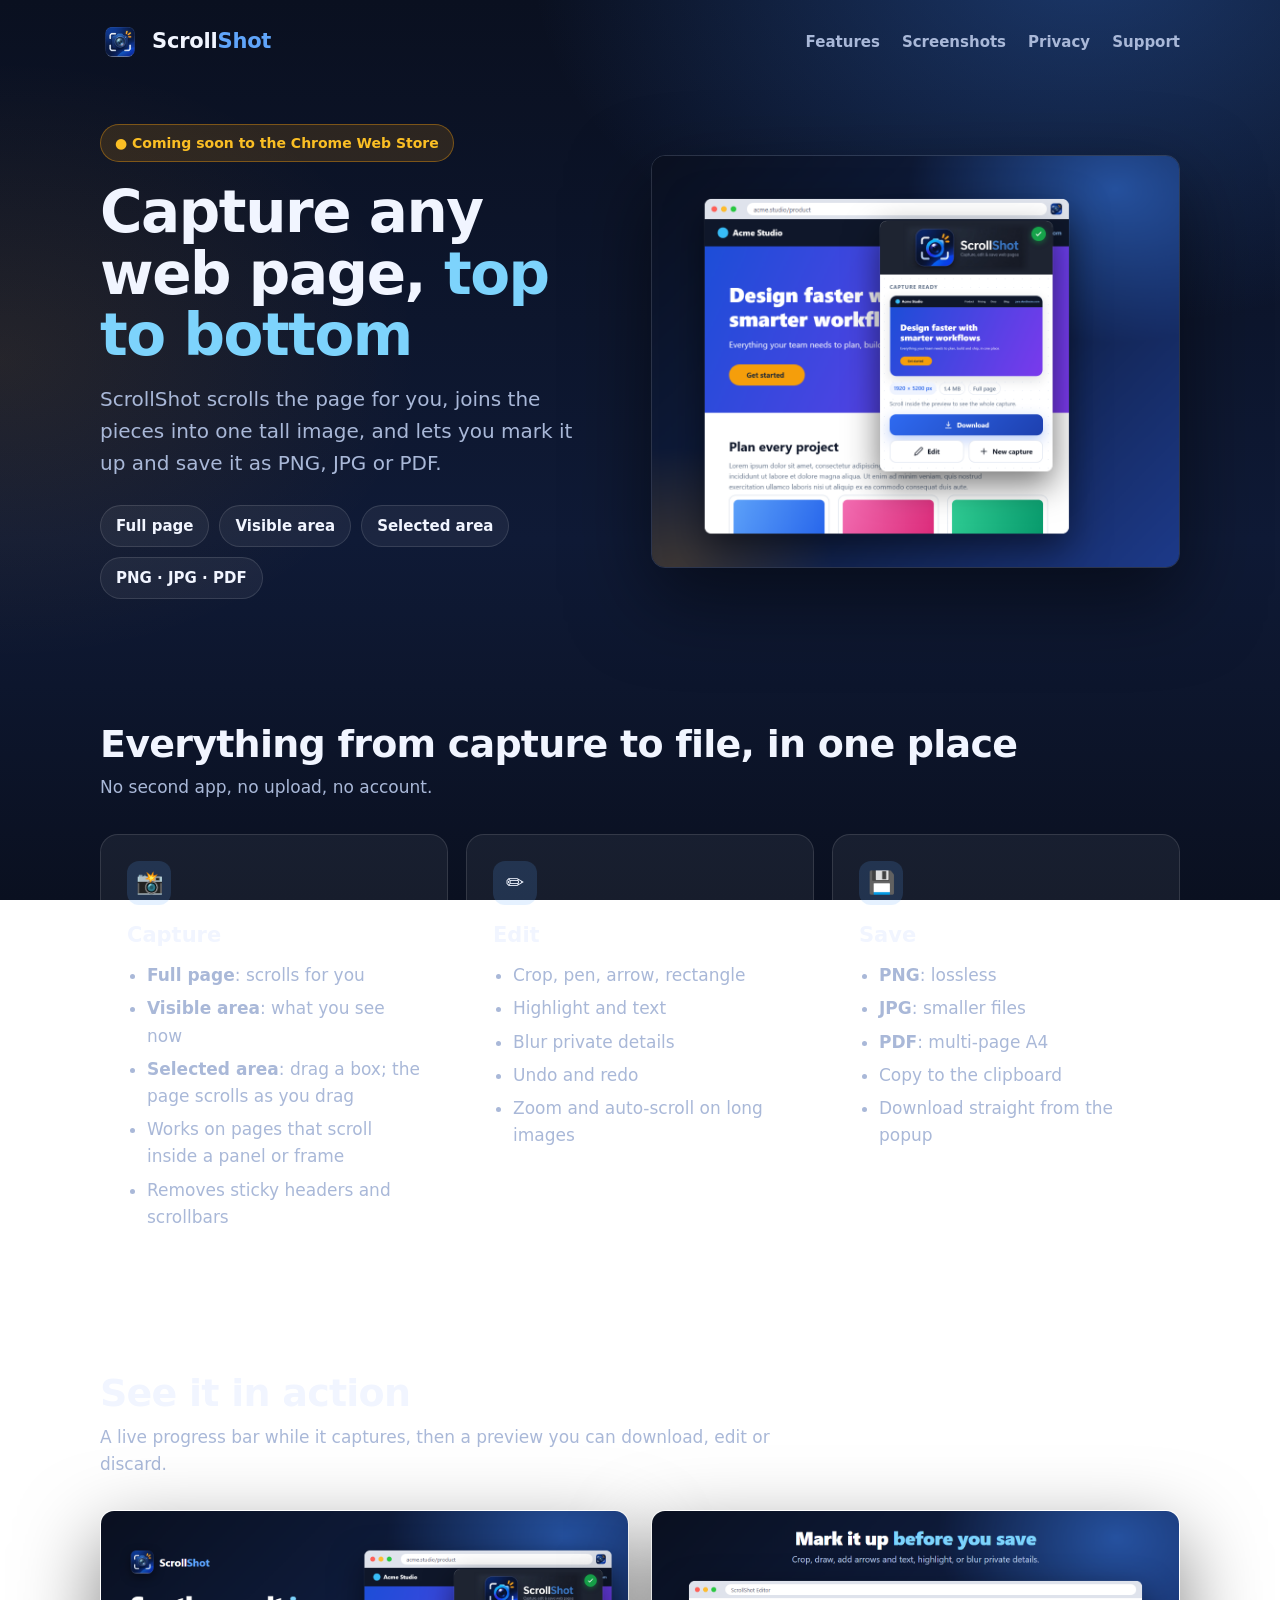
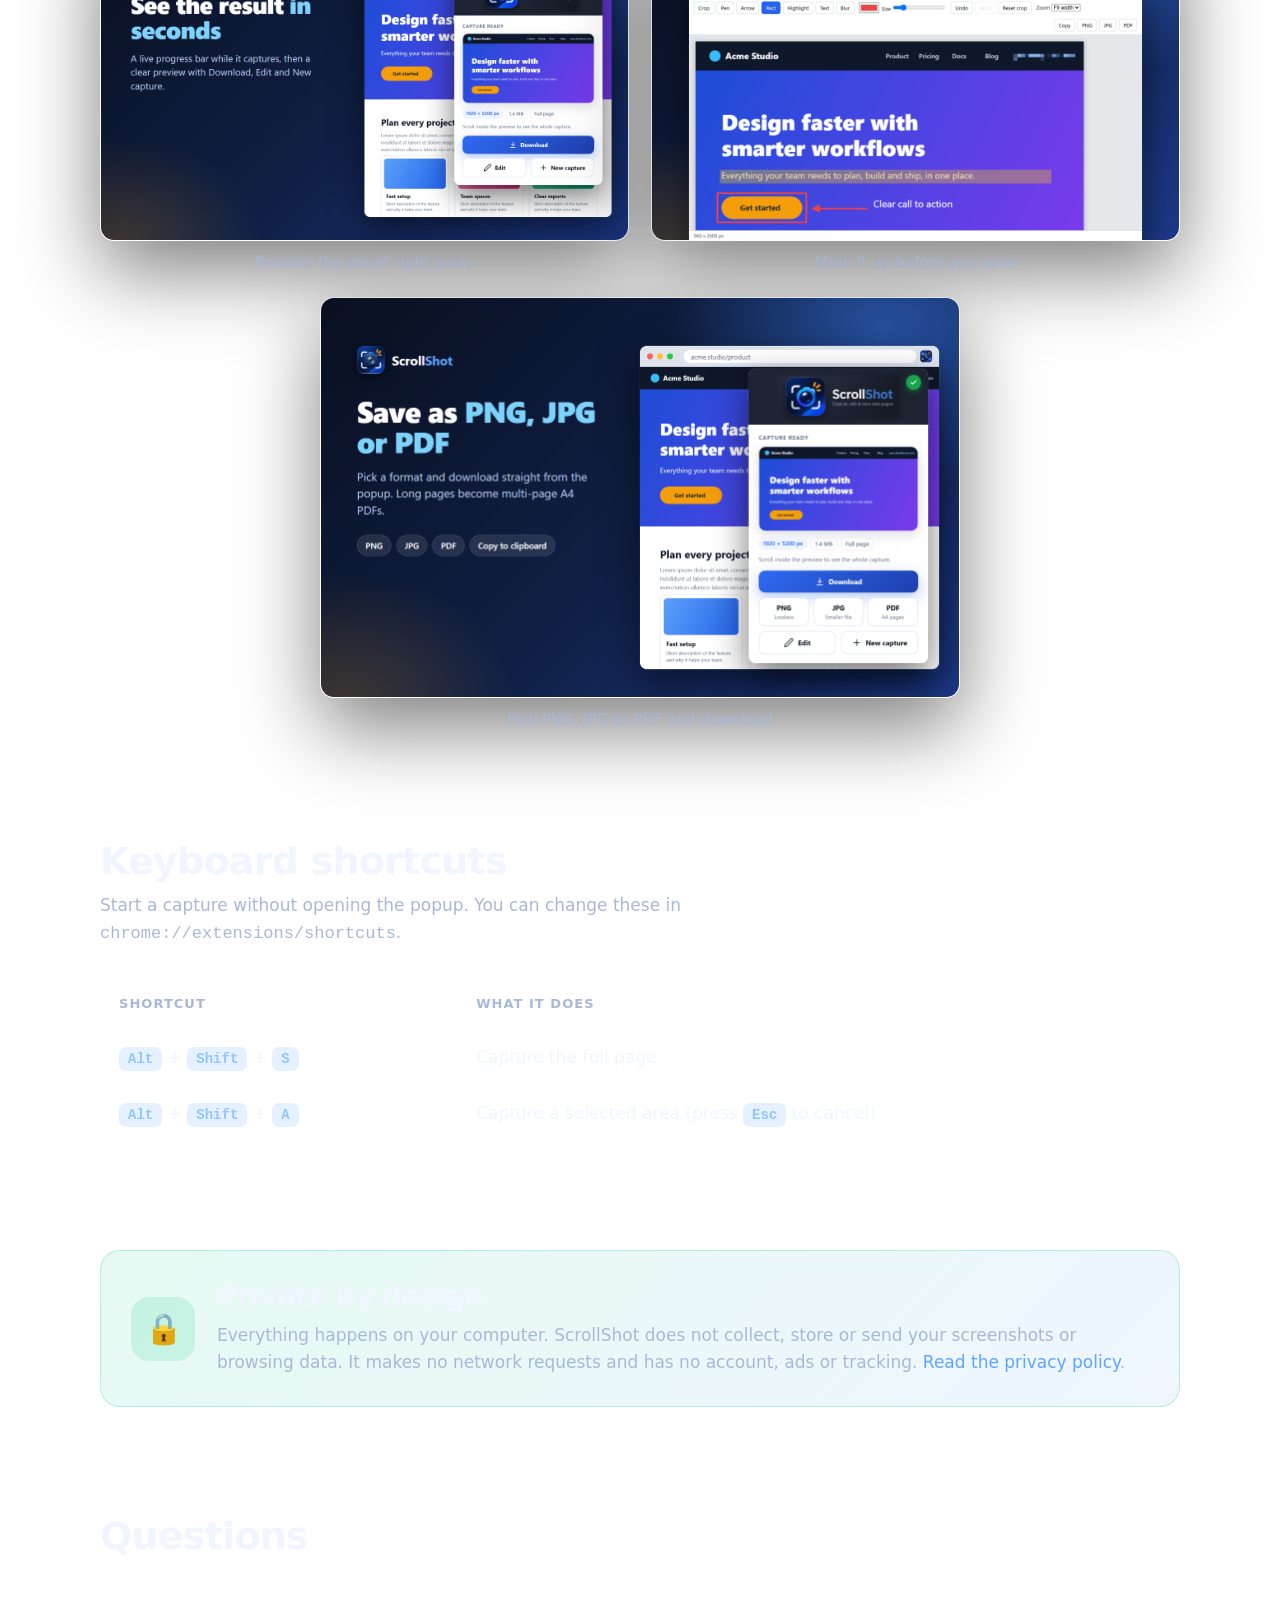
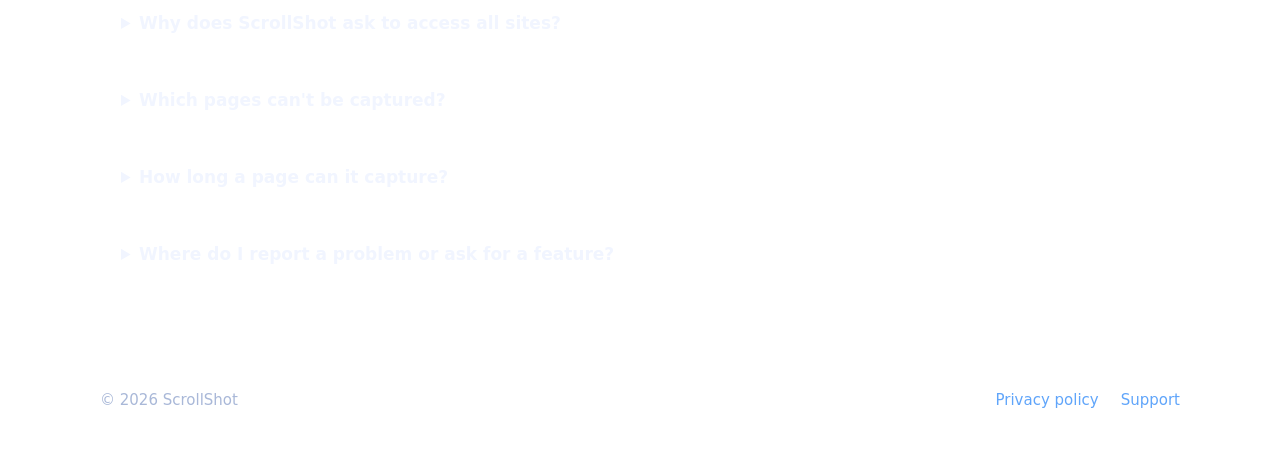
==== index.html @ a6b390ce "Add public landing page, privacy policy and screenshots Static site for GitHub Pages: index.html, pr" ====
<!doctype html>
<html lang="en">
<head>
  <meta charset="utf-8" />
  <meta name="viewport" content="width=device-width, initial-scale=1" />
  <title>ScrollShot – Full-page screenshots, edited and saved in one click</title>
  <meta name="description" content="ScrollShot is a Chrome extension that captures full web pages by scrolling for you, lets you mark them up, and saves them as PNG, JPG or PDF. Private by design." />
  <meta property="og:title" content="ScrollShot – Capture, edit & save web pages" />
  <meta property="og:description" content="Full-page, visible-area and selected-area screenshots with a built-in editor. PNG, JPG and PDF export. No data collected." />
  <meta property="og:image" content="https://sheikhfahad67.github.io/ScrollShot-Preview/assets/hero.png" />
  <link rel="icon" type="image/png" href="assets/favicon-32.png" />
  <link rel="stylesheet" href="assets/site.css" />
</head>
<body>
  <div class="wrap">
    <header class="nav">
      <a class="brand" href="./"><img src="assets/icon-128.png" alt="" /><span>Scroll<span>Shot</span></span></a>
      <ul>
        <li><a href="#features">Features</a></li>
        <li><a href="#screenshots">Screenshots</a></li>
        <li><a href="privacy-policy.html">Privacy</a></li>
        <li><a href="https://github.com/sheikhfahad67/ScrollShot-Preview/issues">Support</a></li>
      </ul>
    </header>

    <main>
      <div class="hero">
        <div>
          <span class="badge">● Coming soon to the Chrome Web Store</span>
          <h1>Capture any web page, <em>top to bottom</em></h1>
          <p class="lead">ScrollShot scrolls the page for you, joins the pieces into one tall image, and lets you mark it up and save it as PNG, JPG or PDF.</p>
          <div class="pills">
            <span class="pill">Full page</span>
            <span class="pill">Visible area</span>
            <span class="pill">Selected area</span>
            <span class="pill">PNG · JPG · PDF</span>
          </div>
        </div>
        <img class="shot" src="assets/hero.png" width="1100" height="860" alt="ScrollShot popup showing a finished capture over a sample web page" />
      </div>

      <section id="features">
        <h2>Everything from capture to file, in one place</h2>
        <p class="section-sub">No second app, no upload, no account.</p>
        <div class="cards">
          <div class="card">
            <div class="ico">📸</div>
            <h3>Capture</h3>
            <ul>
              <li><b>Full page</b>: scrolls for you</li>
              <li><b>Visible area</b>: what you see now</li>
              <li><b>Selected area</b>: drag a box; the page scrolls as you drag</li>
              <li>Works on pages that scroll inside a panel or frame</li>
              <li>Removes sticky headers and scrollbars</li>
            </ul>
          </div>
          <div class="card">
            <div class="ico">✏️</div>
            <h3>Edit</h3>
            <ul>
              <li>Crop, pen, arrow, rectangle</li>
              <li>Highlight and text</li>
              <li>Blur private details</li>
              <li>Undo and redo</li>
              <li>Zoom and auto-scroll on long images</li>
            </ul>
          </div>
          <div class="card">
            <div class="ico">💾</div>
            <h3>Save</h3>
            <ul>
              <li><b>PNG</b>: lossless</li>
              <li><b>JPG</b>: smaller files</li>
              <li><b>PDF</b>: multi-page A4</li>
              <li>Copy to the clipboard</li>
              <li>Download straight from the popup</li>
            </ul>
          </div>
        </div>
      </section>

      <section id="screenshots">
        <h2>See it in action</h2>
        <p class="section-sub">A live progress bar while it captures, then a preview you can download, edit or discard.</p>
        <div class="gallery">
          <figure>
            <img class="shot" loading="lazy" src="assets/screenshots/2-result-preview.png" width="1280" height="800" alt="ScrollShot popup showing a finished capture with Download, Edit and New capture buttons" />
            <figcaption>Preview the result right away</figcaption>
          </figure>
          <figure>
            <img class="shot" loading="lazy" src="assets/screenshots/3-editor.png" width="1280" height="800" alt="ScrollShot editor with a highlight, a box, an arrow, a text note and blurred text" />
            <figcaption>Mark it up before you save</figcaption>
          </figure>
          <figure style="grid-column: 1 / -1; max-width: 640px; justify-self: center">
            <img class="shot" loading="lazy" src="assets/screenshots/4-download-formats.png" width="1280" height="800" alt="ScrollShot Download button with PNG, JPG and PDF choices" />
            <figcaption>Pick PNG, JPG or PDF and download</figcaption>
          </figure>
        </div>
      </section>

      <section id="shortcuts">
        <h2>Keyboard shortcuts</h2>
        <p class="section-sub">Start a capture without opening the popup. You can change these in <code>chrome://extensions/shortcuts</code>.</p>
        <table>
          <thead><tr><th>Shortcut</th><th>What it does</th></tr></thead>
          <tbody>
            <tr><td><kbd>Alt</kbd> + <kbd>Shift</kbd> + <kbd>S</kbd></td><td>Capture the full page</td></tr>
            <tr><td><kbd>Alt</kbd> + <kbd>Shift</kbd> + <kbd>A</kbd></td><td>Capture a selected area (press <kbd>Esc</kbd> to cancel)</td></tr>
          </tbody>
        </table>
      </section>

      <section id="privacy">
        <div class="privacy">
          <div class="lock">🔒</div>
          <div>
            <h2>Private by design</h2>
            <p>Everything happens on your computer. ScrollShot does not collect, store or send your screenshots or browsing data. It makes no network requests and has no account, ads or tracking. <a href="privacy-policy.html">Read the privacy policy</a>.</p>
          </div>
        </div>
      </section>

      <section id="faq">
        <h2>Questions</h2>
        <p class="section-sub"></p>
        <details>
          <summary>Why does ScrollShot ask to access all sites?</summary>
          <p>Many pages, such as course players and web apps, keep their long content inside an embedded frame from another site. To scroll that frame, ScrollShot needs access to it. The access is used only after you start a capture, and nothing is read, stored or sent anywhere.</p>
        </details>
        <details>
          <summary>Which pages can't be captured?</summary>
          <p>Chrome does not let any extension run on <code>chrome://</code> pages or on the Chrome Web Store. ScrollShot can't capture those. For them, use Chrome's own tool: open DevTools, press <kbd>Ctrl</kbd>+<kbd>Shift</kbd>+<kbd>P</kbd> and choose “Capture full size screenshot”.</p>
        </details>
        <details>
          <summary>How long a page can it capture?</summary>
          <p>Very long pages work. If an image would be taller than about 16,000 pixels, ScrollShot scales it down slightly to fit the limit Chrome sets for images.</p>
        </details>
        <details>
          <summary>Where do I report a problem or ask for a feature?</summary>
          <p>Open an issue on the <a href="https://github.com/sheikhfahad67/ScrollShot-Preview/issues">support page</a>. If you can, tell us the website address and what you expected to see.</p>
        </details>
      </section>
    </main>
  </div>

  <footer>
    <div class="wrap">
      <span>© 2026 ScrollShot</span>
      <nav>
        <a href="privacy-policy.html">Privacy policy</a>
        <a href="https://github.com/sheikhfahad67/ScrollShot-Preview/issues">Support</a>
      </nav>
    </div>
  </footer>
</body>
</html>
---- assets/site.css ----
:root {
  --bg: #0a1020;
  --bg-2: #0f1a36;
  --card: rgba(255, 255, 255, 0.055);
  --line: rgba(255, 255, 255, 0.12);
  --ink: #f1f5ff;
  --muted: #a9b8d8;
  --brand: #60a5fa;
  --brand-2: #2563eb;
  --accent: #f59e0b;
  --ok: #34d399;
}

* { box-sizing: border-box; }
html { scroll-behavior: smooth; }
body {
  margin: 0;
  color: var(--ink);
  font: 17px/1.6 system-ui, -apple-system, "Segoe UI", Roboto, Arial, sans-serif;
  -webkit-font-smoothing: antialiased;
  background:
    radial-gradient(900px 600px at 85% -5%, rgba(59, 130, 246, 0.35), transparent 62%),
    radial-gradient(700px 500px at 0% 40%, rgba(245, 158, 11, 0.10), transparent 60%),
    linear-gradient(180deg, var(--bg) 0%, var(--bg-2) 60%, var(--bg) 100%);
  background-attachment: fixed;
}
a { color: var(--brand); text-decoration: none; }
a:hover { text-decoration: underline; }
img { max-width: 100%; height: auto; }
.wrap { width: min(1080px, 100% - 40px); margin: 0 auto; }

/* Top bar */
.nav { display: flex; align-items: center; justify-content: space-between; padding: 22px 0; }
.brand { display: flex; align-items: center; gap: 12px; color: var(--ink); font-weight: 750; font-size: 21px; letter-spacing: -0.01em; }
.brand:hover { text-decoration: none; }
.brand img { width: 40px; height: 40px; border-radius: 10px; }
.brand span span { color: var(--brand); }
.nav ul { display: flex; gap: 22px; list-style: none; margin: 0; padding: 0; font-size: 15px; font-weight: 600; }
.nav ul a { color: var(--muted); }
.nav ul a:hover { color: var(--ink); text-decoration: none; }

/* Hero */
.hero { display: grid; grid-template-columns: 1fr 1.05fr; gap: 48px; align-items: center; padding: 40px 0 70px; }
.badge { display: inline-flex; align-items: center; gap: 8px; padding: 7px 14px; border-radius: 999px; background: rgba(245, 158, 11, 0.14); border: 1px solid rgba(245, 158, 11, 0.4); color: #fbbf24; font-size: 14px; font-weight: 650; }
.hero h1 { margin: 20px 0 16px; font-size: clamp(36px, 5.2vw, 58px); line-height: 1.06; letter-spacing: -0.025em; font-weight: 800; }
.hero h1 em { font-style: normal; color: #7dd3fc; }
.hero p.lead { margin: 0; font-size: 20px; color: var(--muted); max-width: 30em; }
.pills { display: flex; flex-wrap: wrap; gap: 10px; margin-top: 26px; }
.pill { padding: 8px 15px; border-radius: 999px; background: var(--card); border: 1px solid var(--line); font-size: 15px; font-weight: 600; }
.shot { border-radius: 14px; border: 1px solid var(--line); box-shadow: 0 30px 80px rgba(0, 0, 0, 0.5); display: block; }

/* Sections */
section { padding: 54px 0; }
h2 { margin: 0 0 8px; font-size: clamp(28px, 3.6vw, 38px); letter-spacing: -0.02em; line-height: 1.15; }
.section-sub { margin: 0 0 32px; color: var(--muted); max-width: 40em; }

.cards { display: grid; grid-template-columns: repeat(3, 1fr); gap: 18px; }
.card { padding: 26px; border-radius: 18px; background: var(--card); border: 1px solid var(--line); }
.card h3 { margin: 0 0 10px; font-size: 21px; }
.card ul { margin: 0; padding-left: 20px; color: var(--muted); }
.card li { margin: 6px 0; }
.card .ico { width: 44px; height: 44px; border-radius: 12px; display: grid; place-items: center; margin-bottom: 14px; font-size: 22px; background: rgba(96, 165, 250, 0.16); }

.gallery { display: grid; grid-template-columns: 1fr 1fr; gap: 22px; }
.gallery figure { margin: 0; }
.gallery figcaption { margin-top: 10px; color: var(--muted); font-size: 15px; text-align: center; }

table { width: 100%; border-collapse: collapse; background: var(--card); border: 1px solid var(--line); border-radius: 14px; overflow: hidden; }
th, td { padding: 14px 18px; text-align: left; border-bottom: 1px solid var(--line); }
tr:last-child td { border-bottom: 0; }
th { color: var(--muted); font-size: 13px; letter-spacing: 0.08em; text-transform: uppercase; }
kbd { font: 700 14px ui-monospace, "Cascadia Mono", Consolas, monospace; padding: 4px 9px; border-radius: 7px; background: rgba(96, 165, 250, 0.16); color: #93c5fd; }

.privacy { display: grid; grid-template-columns: auto 1fr; gap: 22px; align-items: center; padding: 30px; border-radius: 20px; background: linear-gradient(135deg, rgba(52, 211, 153, 0.12), rgba(96, 165, 250, 0.10)); border: 1px solid rgba(52, 211, 153, 0.3); }
.privacy .lock { width: 64px; height: 64px; border-radius: 18px; display: grid; place-items: center; font-size: 30px; background: rgba(52, 211, 153, 0.18); }
.privacy h2 { font-size: 28px; }
.privacy p { margin: 0; color: var(--muted); }

details { background: var(--card); border: 1px solid var(--line); border-radius: 14px; padding: 4px 20px; margin-bottom: 12px; }
summary { cursor: pointer; font-weight: 650; padding: 14px 0; }
details p { margin: 0 0 16px; color: var(--muted); }

footer { padding: 34px 0 46px; border-top: 1px solid var(--line); color: var(--muted); font-size: 15px; }
footer .wrap { display: flex; flex-wrap: wrap; gap: 14px 28px; justify-content: space-between; align-items: center; }
footer nav { display: flex; gap: 22px; }

/* Privacy policy page */
.prose { max-width: 760px; padding: 20px 0 70px; }
.prose h1 { font-size: clamp(32px, 4.4vw, 46px); letter-spacing: -0.02em; margin: 10px 0 6px; line-height: 1.1; }
.prose h2 { font-size: 24px; margin: 38px 0 10px; }
.prose p, .prose li { color: #cbd7ee; }
.prose .updated { color: var(--muted); font-size: 15px; margin: 0 0 24px; }
.prose ul { padding-left: 22px; }
.prose li { margin: 8px 0; }

@media (max-width: 860px) {
  .hero { grid-template-columns: 1fr; gap: 34px; padding-top: 16px; }
  .cards, .gallery { grid-template-columns: 1fr; }
  .nav ul { gap: 14px; font-size: 14px; }
  .privacy { grid-template-columns: 1fr; }
  th, td { padding: 12px 12px; }
}
@media (max-width: 480px) {
  body { font-size: 16px; }
  .nav ul li:nth-child(-n+2) { display: none; }
}
@media (prefers-reduced-motion: reduce) { html { scroll-behavior: auto; } }
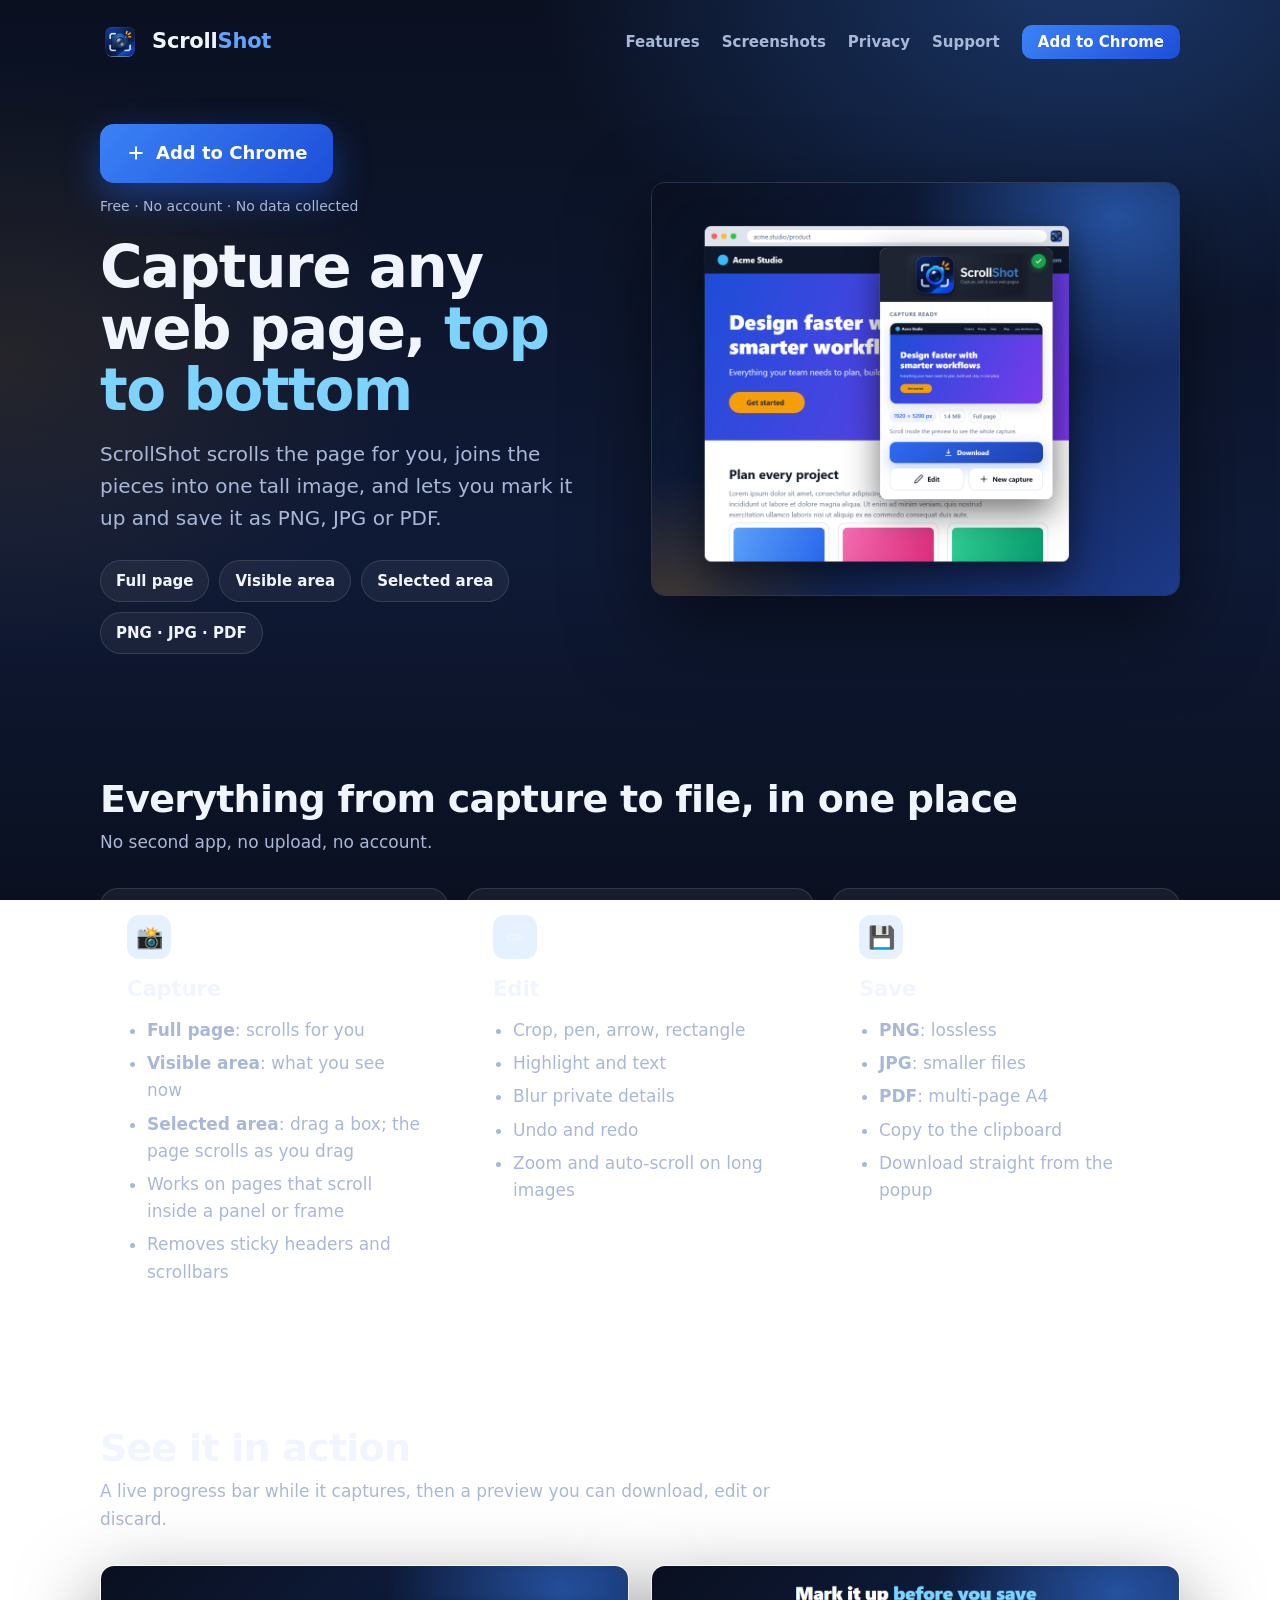
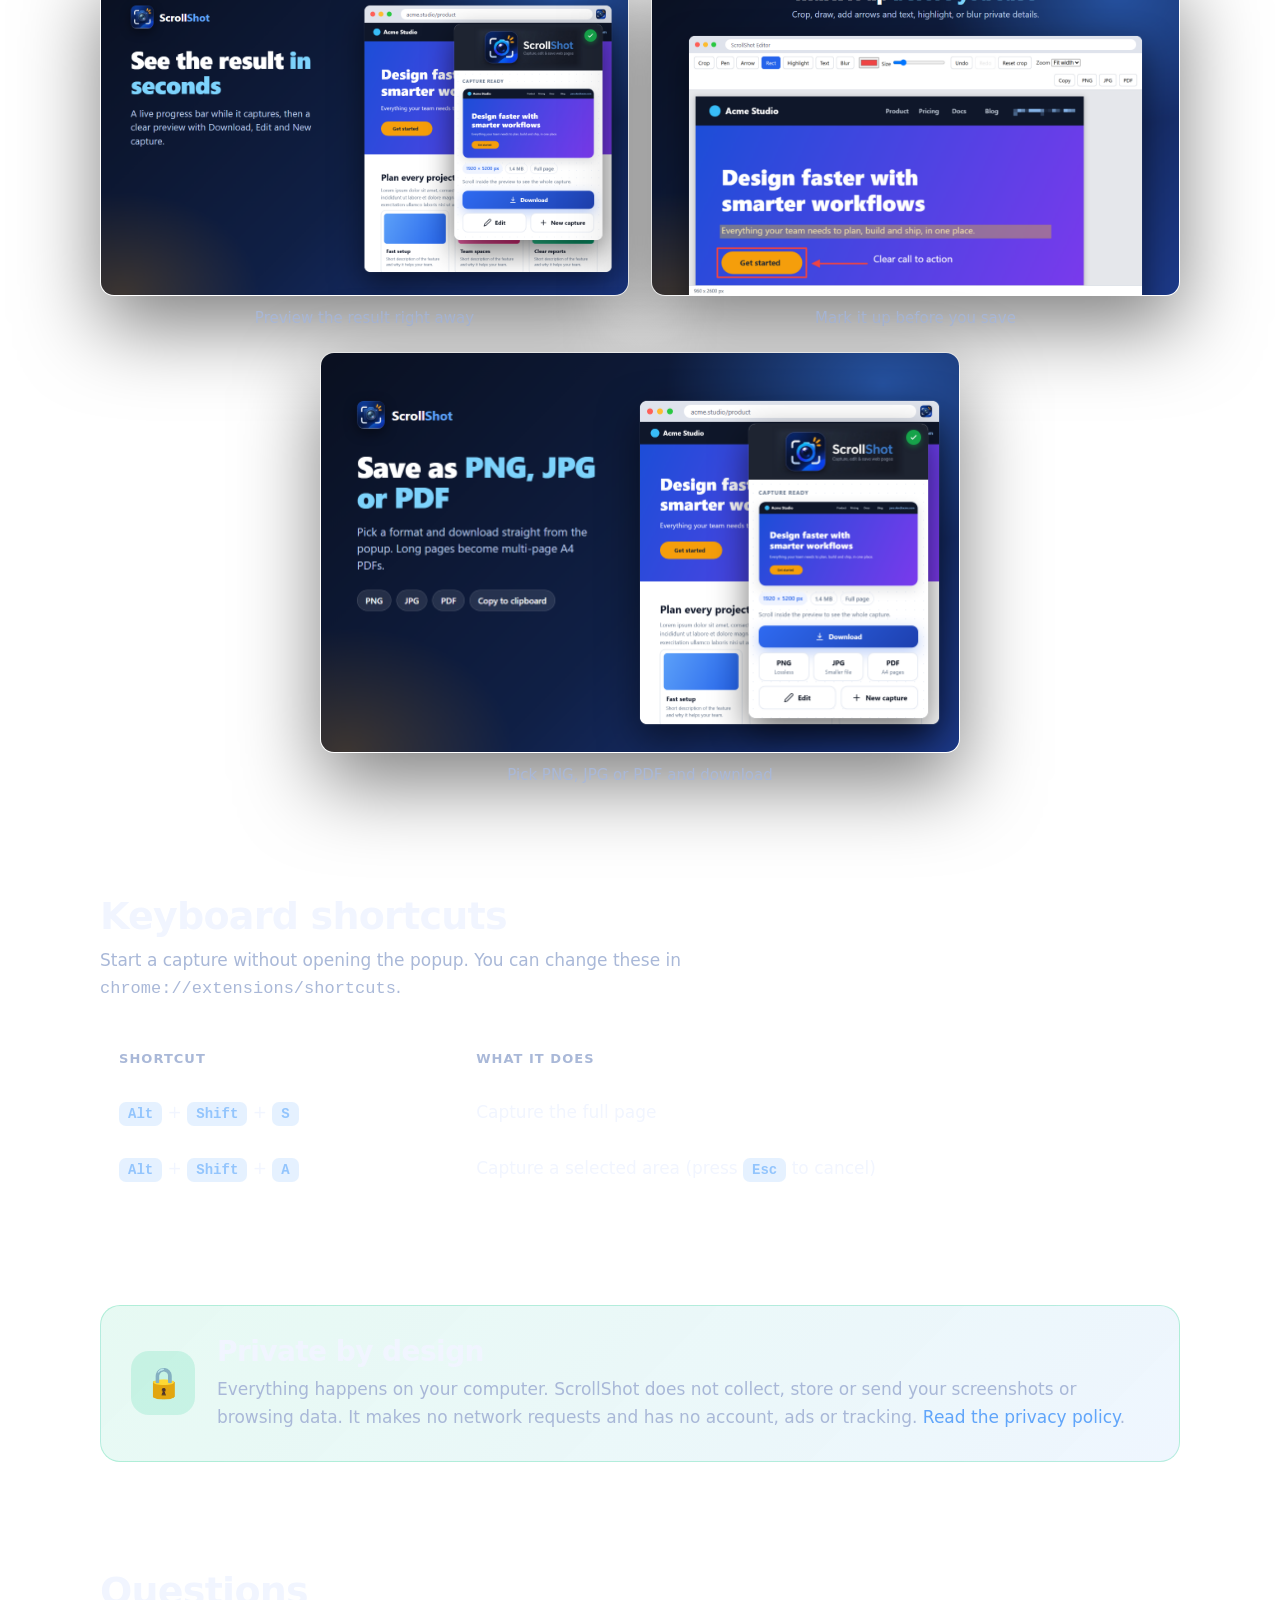
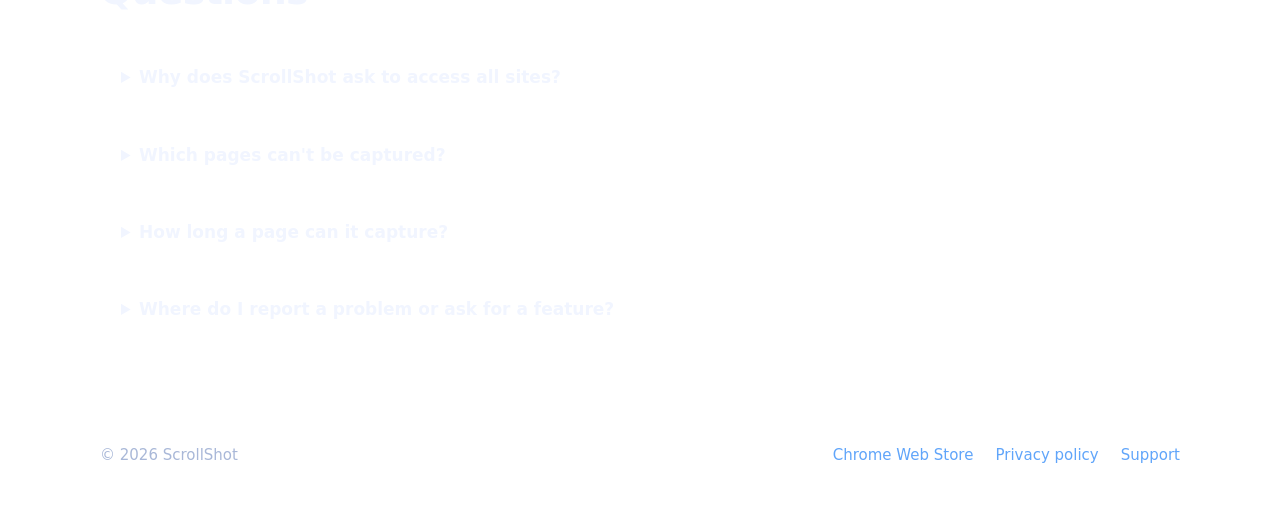
==== commit bcb70c5a: "Link to the Chrome Web Store listing Replace the "coming soon" badge with an Add to Chrome button (h" ====
--- a/index.html
+++ b/index.html
@@ -20,13 +20,15 @@
         <li><a href="#screenshots">Screenshots</a></li>
         <li><a href="privacy-policy.html">Privacy</a></li>
         <li><a href="https://github.com/sheikhfahad67/ScrollShot-Preview/issues">Support</a></li>
+        <li><a class="nav-cta" href="https://chromewebstore.google.com/detail/scrollshot/fbbkdekmndboaemgjfhlbnhngbbjngjg" target="_blank" rel="noopener">Add to Chrome</a></li>
       </ul>
     </header>
 
     <main>
       <div class="hero">
         <div>
-          <span class="badge">● Coming soon to the Chrome Web Store</span>
+          <a class="cta" href="https://chromewebstore.google.com/detail/scrollshot/fbbkdekmndboaemgjfhlbnhngbbjngjg" target="_blank" rel="noopener"><svg viewBox="0 0 24 24" width="20" height="20" fill="none" stroke="currentColor" stroke-width="2.4" stroke-linecap="round" aria-hidden="true"><path d="M12 5v14M5 12h14"/></svg>Add to Chrome</a>
+          <span class="cta-note">Free · No account · No data collected</span>
           <h1>Capture any web page, <em>top to bottom</em></h1>
           <p class="lead">ScrollShot scrolls the page for you, joins the pieces into one tall image, and lets you mark it up and save it as PNG, JPG or PDF.</p>
           <div class="pills">
@@ -147,6 +149,7 @@
     <div class="wrap">
       <span>© 2026 ScrollShot</span>
       <nav>
+        <a href="https://chromewebstore.google.com/detail/scrollshot/fbbkdekmndboaemgjfhlbnhngbbjngjg" target="_blank" rel="noopener">Chrome Web Store</a>
         <a href="privacy-policy.html">Privacy policy</a>
         <a href="https://github.com/sheikhfahad67/ScrollShot-Preview/issues">Support</a>
       </nav>
--- a/assets/site.css
+++ b/assets/site.css
@@ -47,6 +47,11 @@
 .hero p.lead { margin: 0; font-size: 20px; color: var(--muted); max-width: 30em; }
 .pills { display: flex; flex-wrap: wrap; gap: 10px; margin-top: 26px; }
 .pill { padding: 8px 15px; border-radius: 999px; background: var(--card); border: 1px solid var(--line); font-size: 15px; font-weight: 600; }
+.cta { display: inline-flex; align-items: center; gap: 10px; padding: 15px 26px; border-radius: 14px; color: #fff; font-weight: 750; font-size: 18px; background: linear-gradient(135deg, #3b82f6, #1d4ed8); box-shadow: 0 14px 36px rgba(37, 99, 235, 0.45); transition: transform 0.15s, box-shadow 0.15s; }
+.cta:hover { text-decoration: none; transform: translateY(-2px); box-shadow: 0 18px 42px rgba(37, 99, 235, 0.55); }
+.cta-note { display: block; margin-top: 12px; color: var(--muted); font-size: 14px; }
+.nav ul a.nav-cta { white-space: nowrap; padding: 8px 16px; border-radius: 10px; color: #fff; background: linear-gradient(135deg, #3b82f6, #1d4ed8); }
+.nav ul a.nav-cta:hover { color: #fff; }
 .shot { border-radius: 14px; border: 1px solid var(--line); box-shadow: 0 30px 80px rgba(0, 0, 0, 0.5); display: block; }
 
 /* Sections */
@@ -102,6 +107,6 @@
 }
 @media (max-width: 480px) {
   body { font-size: 16px; }
-  .nav ul li:nth-child(-n+2) { display: none; }
+  .nav ul li:nth-child(-n+4) { display: none; }
 }
 @media (prefers-reduced-motion: reduce) { html { scroll-behavior: auto; } }
